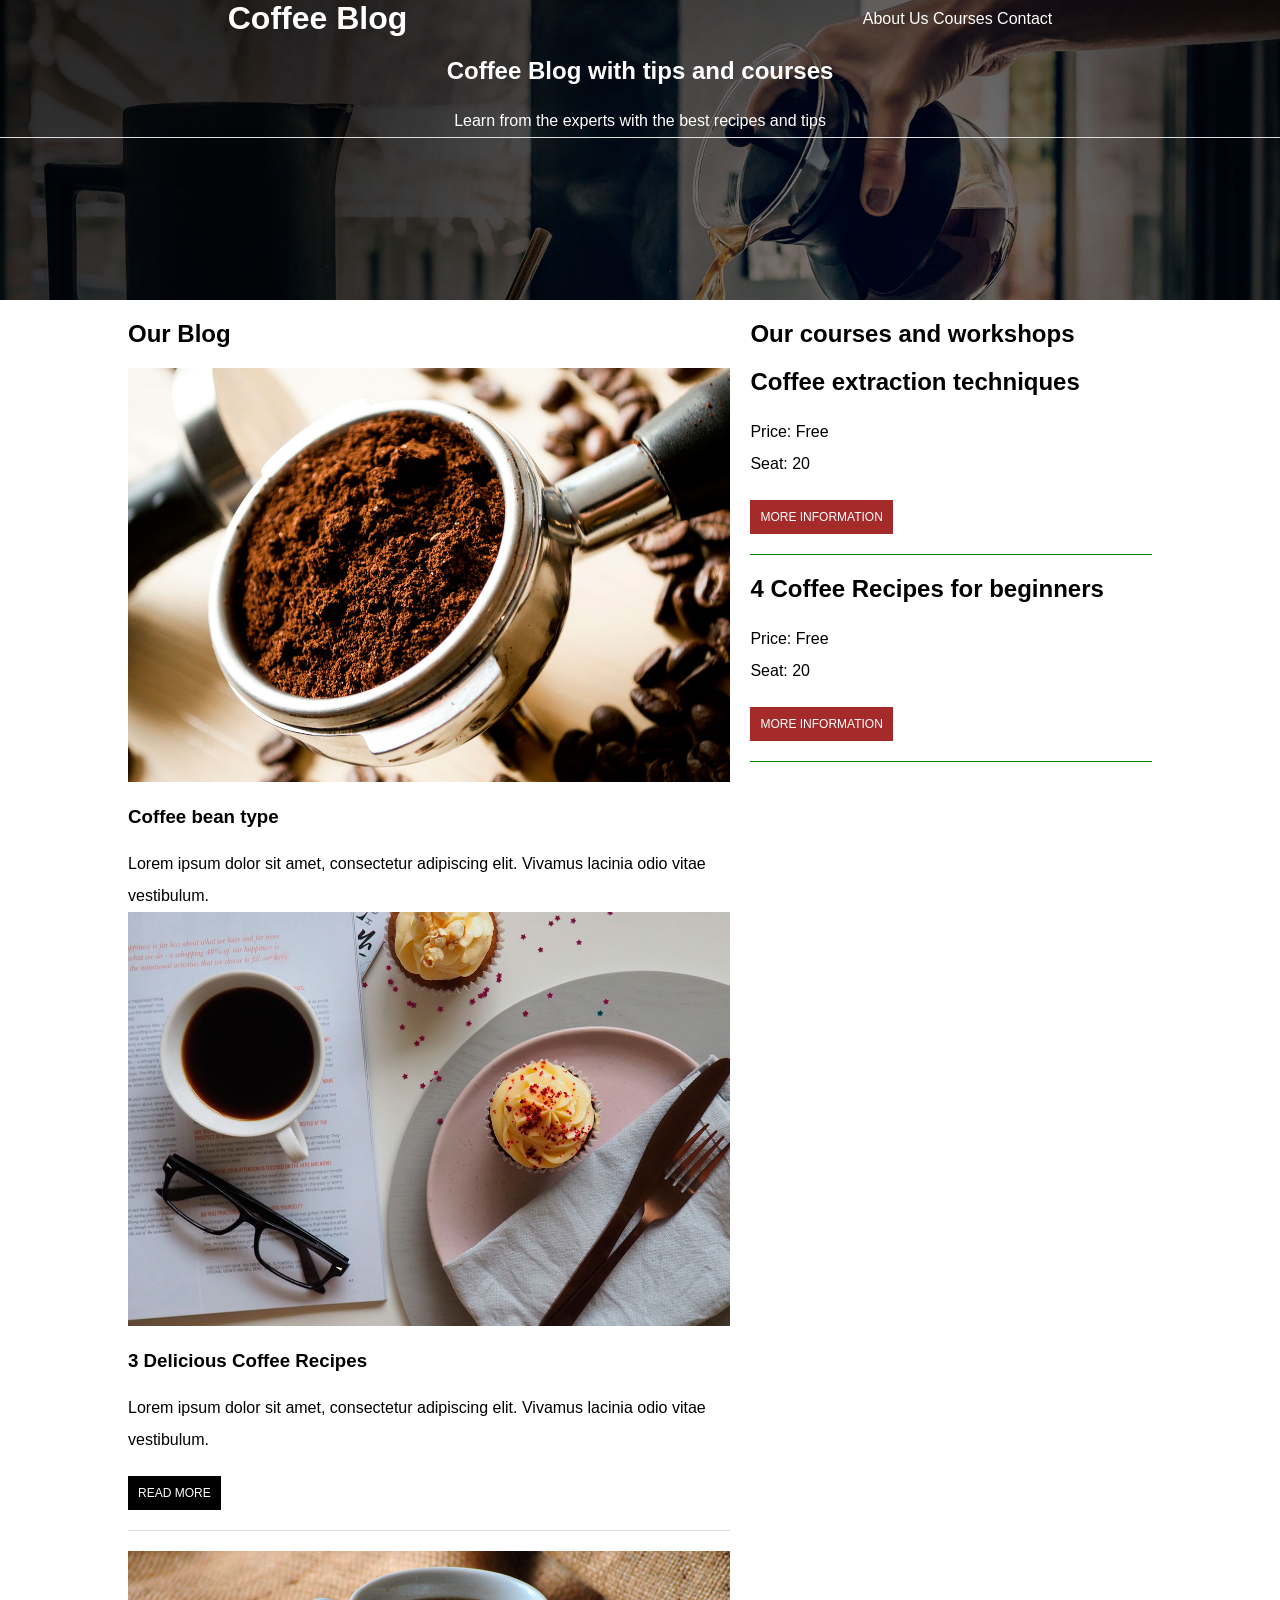
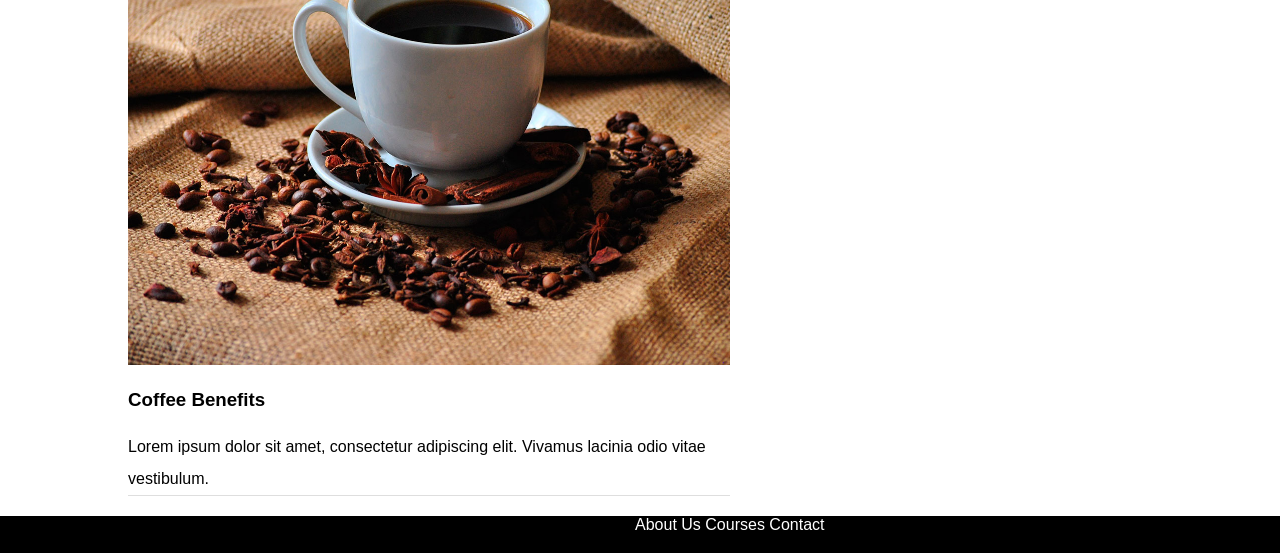
==== index.html @ 6bd8274f "Flexbox addition" ====
<!DOCTYPE html>
<html lang="en">
<head>
    <meta charset="UTF-8">
    <meta name="viewport" content="width=device-width, initial-scale=1.0">
    <title>Document</title>
    <link rel="stylesheet" href="mystyle.css">
</head>
<body>
      <header class="main-header">
        <div class="navigation-bar">
          

       
          <h1>Coffee Blog</h1>
        <nav class="menu">
            <a href="#">About Us</a>
            <a href="#">Courses</a>
            <a href="#">Contact</a>
        </nav>
        </div>
        <div class="blog-item">
          <h2>Coffee Blog with tips and courses</h2>
          <p>Learn from the experts with the best recipes and tips</p>
      </header>
      <main class="container main-flex"> 
       <section class="blog-container">
          <h2>Our Blog</h2>

             <img src="./img/blog1.jpg" alt="coffee">
            <h3>Coffee bean type</h3>
            <p>Lorem ipsum dolor sit amet, consectetur adipiscing elit. Vivamus lacinia odio vitae vestibulum. </p> 
        </div>
       <div class="blog-item">
            <img src="./img/blog2.jpg" alt="coffee">
            <h3>3 Delicious Coffee Recipes</H3>
                
                <p>Lorem ipsum dolor sit amet, consectetur adipiscing elit. Vivamus lacinia odio vitae vestibulum. </p> 
            <a href="#" class="btn btn-black">Read more</a>
    
        </div>
               <div class="blog-item">
            <img src="./img/blog3.jpg" alt="coffee">
            <h3>Coffee Benefits</h3>
            <p>Lorem ipsum dolor sit amet, consectetur adipiscing elit. Vivamus lacinia odio vitae vestibulum. </p>
        </div>
        </section>
        <section class="courses-container">
                    <h2> Our courses and workshops</h2> 
           <div class="courses-item"> <h2>Coffee extraction techniques</h2>
            <p>Price: Free</p>
               <P> Seat: 20                             </p>
            <a href="#" class="btn btn-brown">MORE INFORMATION</a>
        </div>
            <div class="courses-item">
            <h2>4 Coffee Recipes for beginners</h2>
            <p>Price: Free</p>
               <P> Seat: 20                             </p>
            <a href="#" class="btn btn-brown">MORE INFORMATION</a>
        </div>
       </section>
        <div>
      </main>
      <footer class="main-footer">
         <h1>Coffee Blog</h1>
        <nav class="menu">
            <a href="#">About Us</a>
            <a href="#">Courses</a>
            <a href="#">Contact</a>

      </footer>
</body>
</html>
---- mystyle.css ----
/*global*/
*{
     margin:0;
     padding:0;
}
body {
    font-family: Arial, sans-serif;
}
p{
    line-height: 2;
}
   h2,h3{
        margin-top: 20px;
        margin-bottom: 20px;
    }
    img{
        max-width: 100%;
    }
    a{
        text-decoration: none;
        color: white;
    }
    /*utilities*/
    .container{
        width: 80%;
        margin-left:auto;
        margin-right:auto
    }
    .btn{
        display:inline-block;
      
        color:white;
        text-decoration:none;
        margin-bottom: 20px;
        margin-top: 20px;
        text-transform: uppercase;
        font-size:12px;
        padding: 10px;
    }
    .btn-black{
     
        background-color: black;
      
           }
    .btn-brown{
        background-color: brown;
        
    }
/*header*/
.main-header{
 
  background-image:url(./img/banner.jpg); 
  background-size: cover;
  height:300px;
  color:white;
    text-align:center;

}
/*MOREINFORMATION BUTTON*/
.btn-moreinfo{
    display:inline-block;
    background-color: brown;
    color:white;
    text-decoration:none;
    margin-bottom: 20px;
    margin-top: 20px;
    text-transform: uppercase;
    font-size:12px;
    padding: 10px;
       }
       .navigation-bar{
        display:flex;
        flex-direction: row;
        justify-content: space-around;
        align-items: center;
       }
    .menu a{
        margin: right 20px;
    }
    .menu a:hover{
        color: brown;
    }
.main-flex{
    display: flex;
    flex-direction: row;
    justify-content: center;
       
}
.blog-container{
   width:60%;
   margin-right: 20px;
}
.courses-container{
    width: 40%;
}
.main-footer{
    display: flex;
    flex-direction: row;
    justify-content: center;
       background-color: black;
       text color: white;
}
.blog-container{
   width:60%;
   margin-right: 20px;
}
.courses-container{
    width: 40%;
}
.blog-item{
    border-bottom:1px solid #dedede;
    margin-bottom: 20px;
}
.courses-item{
border-bottom:1px solid green;
margin-bottom: 20px;
}
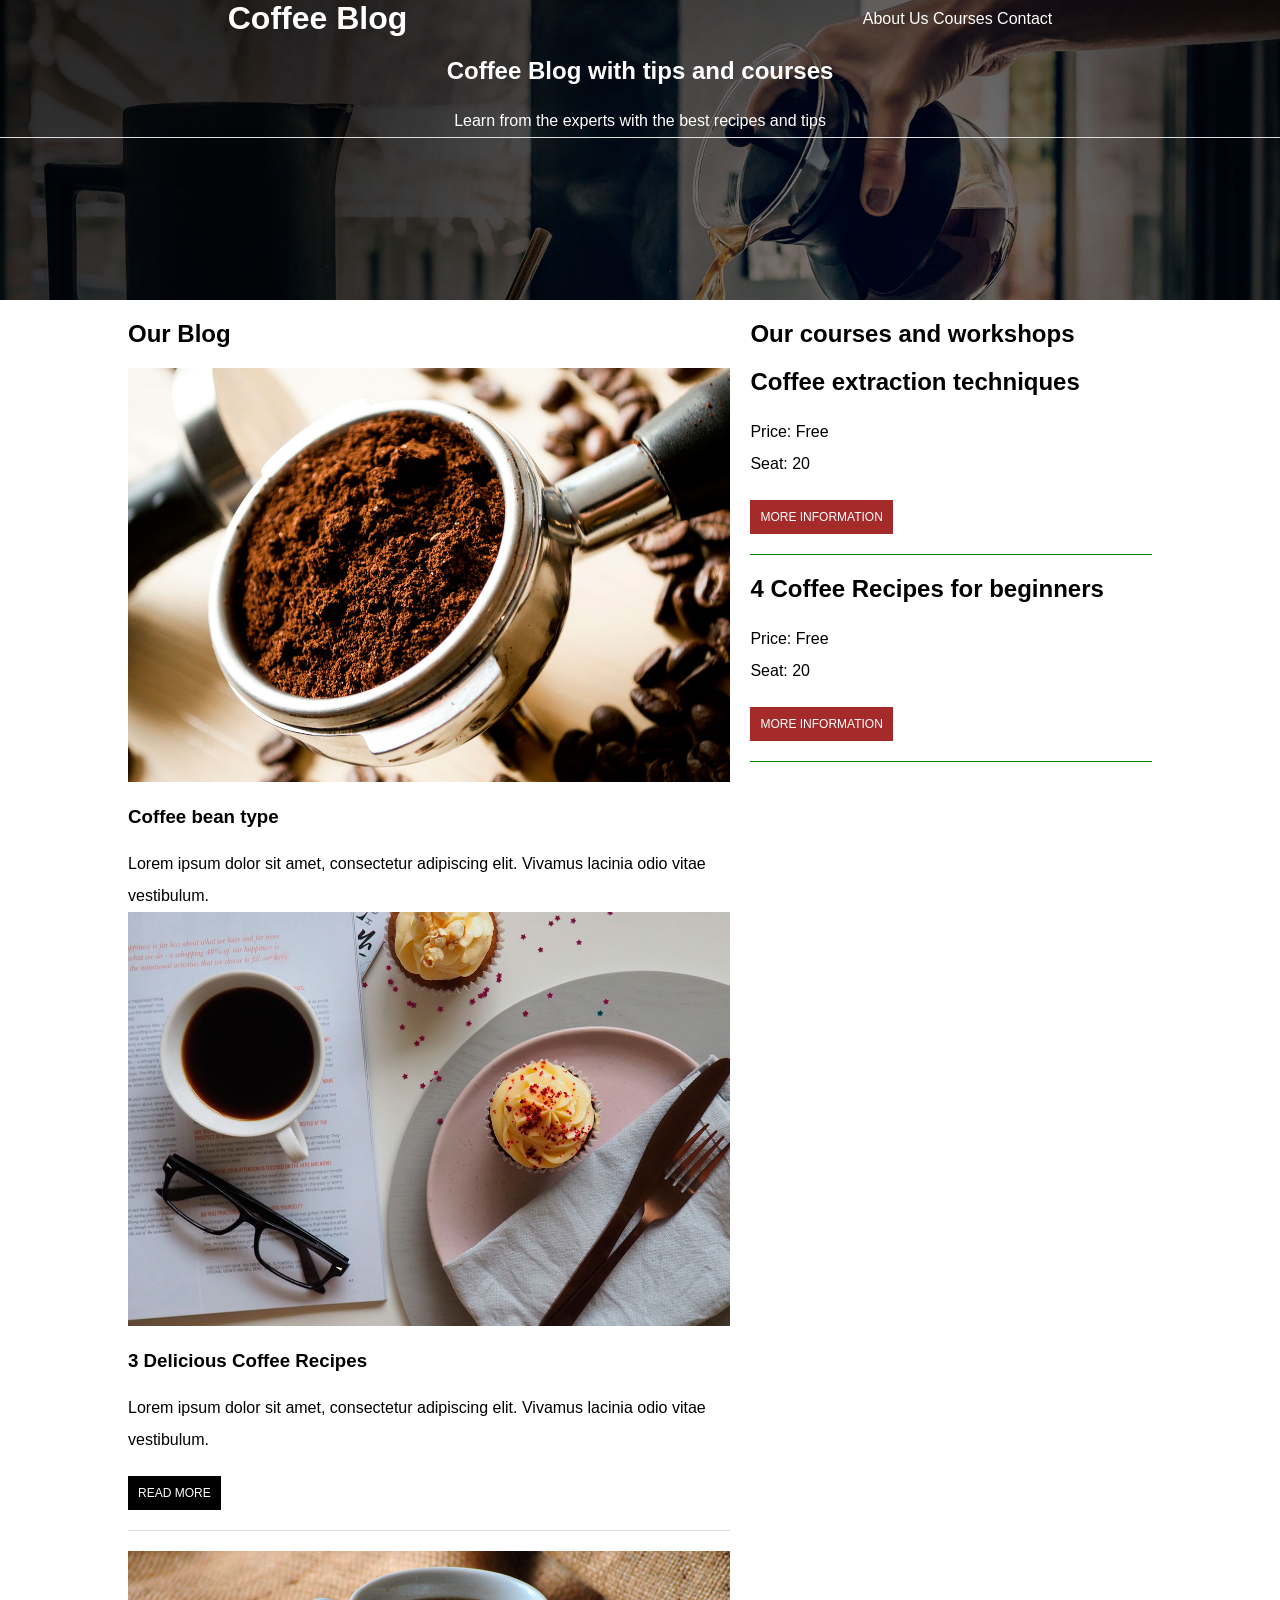
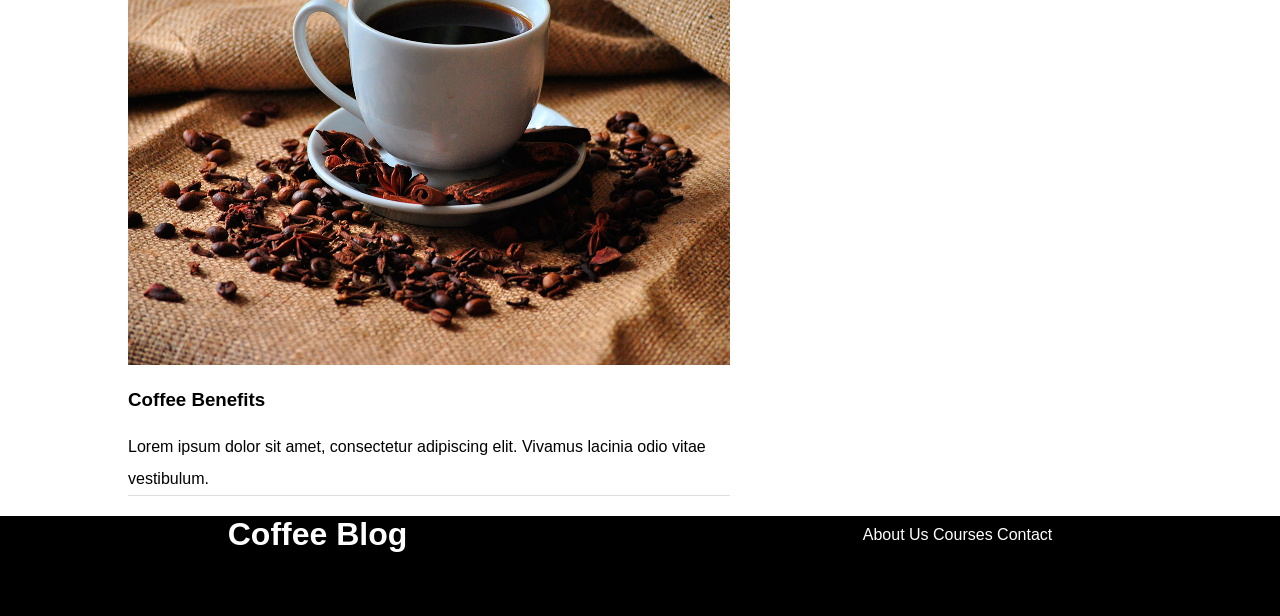
==== commit 2c35711b: "Add files via upload Adding About" ====
--- a/index.html
+++ b/index.html
@@ -1,73 +1,73 @@
-<!DOCTYPE html>
-<html lang="en">
-<head>
-    <meta charset="UTF-8">
-    <meta name="viewport" content="width=device-width, initial-scale=1.0">
-    <title>Document</title>
-    <link rel="stylesheet" href="mystyle.css">
-</head>
-<body>
-      <header class="main-header">
-        <div class="navigation-bar">
-          
-
-       
-          <h1>Coffee Blog</h1>
-        <nav class="menu">
-            <a href="#">About Us</a>
-            <a href="#">Courses</a>
-            <a href="#">Contact</a>
-        </nav>
-        </div>
-        <div class="blog-item">
-          <h2>Coffee Blog with tips and courses</h2>
-          <p>Learn from the experts with the best recipes and tips</p>
-      </header>
-      <main class="container main-flex"> 
-       <section class="blog-container">
-          <h2>Our Blog</h2>
-
-             <img src="./img/blog1.jpg" alt="coffee">
-            <h3>Coffee bean type</h3>
-            <p>Lorem ipsum dolor sit amet, consectetur adipiscing elit. Vivamus lacinia odio vitae vestibulum. </p> 
-        </div>
-       <div class="blog-item">
-            <img src="./img/blog2.jpg" alt="coffee">
-            <h3>3 Delicious Coffee Recipes</H3>
-                
-                <p>Lorem ipsum dolor sit amet, consectetur adipiscing elit. Vivamus lacinia odio vitae vestibulum. </p> 
-            <a href="#" class="btn btn-black">Read more</a>
-    
-        </div>
-               <div class="blog-item">
-            <img src="./img/blog3.jpg" alt="coffee">
-            <h3>Coffee Benefits</h3>
-            <p>Lorem ipsum dolor sit amet, consectetur adipiscing elit. Vivamus lacinia odio vitae vestibulum. </p>
-        </div>
-        </section>
-        <section class="courses-container">
-                    <h2> Our courses and workshops</h2> 
-           <div class="courses-item"> <h2>Coffee extraction techniques</h2>
-            <p>Price: Free</p>
-               <P> Seat: 20                             </p>
-            <a href="#" class="btn btn-brown">MORE INFORMATION</a>
-        </div>
-            <div class="courses-item">
-            <h2>4 Coffee Recipes for beginners</h2>
-            <p>Price: Free</p>
-               <P> Seat: 20                             </p>
-            <a href="#" class="btn btn-brown">MORE INFORMATION</a>
-        </div>
-       </section>
-        <div>
-      </main>
-      <footer class="main-footer">
-         <h1>Coffee Blog</h1>
-        <nav class="menu">
-            <a href="#">About Us</a>
-            <a href="#">Courses</a>
-            <a href="#">Contact</a>
-
-      </footer>
-</body>
+<!DOCTYPE html>
+<html lang="en">
+<head>
+    <meta charset="UTF-8">
+    <meta name="viewport" content="width=device-width, initial-scale=1.0">
+    <title>Document</title>
+    <link rel="stylesheet" href="mystyle.css">
+</head>
+<body>
+      <header class="main-header">
+        <div class="navigation-bar">
+              
+          <h1>Coffee Blog</h1>
+        <nav class="menu">
+            <a href="./about.html">About Us</a>
+            <a href="#">Courses</a>
+            <a href="./contact.html">Contact</a>
+        </nav>
+        </div>
+        <div class="blog-item">
+          <h2>Coffee Blog with tips and courses</h2>
+          <p>Learn from the experts with the best recipes and tips</p>
+      </header>
+      <main class="container main-flex"> 
+       <section class="blog-container">
+          <h2>Our Blog</h2>
+
+             <img src="./img/blog1.jpg" alt="coffee">
+            <h3>Coffee bean type</h3>
+            <p>Lorem ipsum dolor sit amet, consectetur adipiscing elit. Vivamus lacinia odio vitae vestibulum. </p> 
+        </div>
+       <div class="blog-item">
+            <img src="./img/blog2.jpg" alt="coffee">
+            <h3>3 Delicious Coffee Recipes</H3>
+                
+                <p>Lorem ipsum dolor sit amet, consectetur adipiscing elit. Vivamus lacinia odio vitae vestibulum. </p> 
+            <a href="#" class="btn btn-black">Read more</a>
+    
+        </div>
+               <div class="blog-item">
+            <img src="./img/blog3.jpg" alt="coffee">
+            <h3>Coffee Benefits</h3>
+            <p>Lorem ipsum dolor sit amet, consectetur adipiscing elit. Vivamus lacinia odio vitae vestibulum. </p>
+        </div>
+        </section>
+        <section class="courses-container">
+                    <h2> Our courses and workshops</h2> 
+           <div class="courses-item"> <h2>Coffee extraction techniques</h2>
+            <p>Price: Free</p>
+               <P> Seat: 20                             </p>
+            <a href="#" class="btn btn-brown">MORE INFORMATION</a>
+        </div>
+            <div class="courses-item">
+            <h2>4 Coffee Recipes for beginners</h2>
+            <p>Price: Free</p>
+               <P> Seat: 20                             </p>
+            <a href="#" class="btn btn-brown">MORE INFORMATION</a>
+        </div>
+       </section>
+        <div>
+      </main>
+      <footer class="main-footer">
+        <div class="navigation-bar">
+         <h1>Coffee Blog</h1>
+
+        <nav class="menu">
+            <a href="./about.html">About Us</a>
+            <a href="#">Courses</a>
+            <a href="./contact.html">Contact</a>
+</div>
+      </footer>
+</body>
 </html>
--- a/mystyle.css
+++ b/mystyle.css
@@ -1,117 +1,136 @@
-/*global*/
-*{
-     margin:0;
-     padding:0;
-}
-body {
-    font-family: Arial, sans-serif;
-}
-p{
-    line-height: 2;
-}
-   h2,h3{
-        margin-top: 20px;
-        margin-bottom: 20px;
-    }
-    img{
-        max-width: 100%;
-    }
-    a{
-        text-decoration: none;
-        color: white;
-    }
-    /*utilities*/
-    .container{
-        width: 80%;
-        margin-left:auto;
-        margin-right:auto
-    }
-    .btn{
-        display:inline-block;
-      
-        color:white;
-        text-decoration:none;
-        margin-bottom: 20px;
-        margin-top: 20px;
-        text-transform: uppercase;
-        font-size:12px;
-        padding: 10px;
-    }
-    .btn-black{
-     
-        background-color: black;
-      
-           }
-    .btn-brown{
-        background-color: brown;
-        
-    }
-/*header*/
-.main-header{
- 
-  background-image:url(./img/banner.jpg); 
-  background-size: cover;
-  height:300px;
-  color:white;
-    text-align:center;
-
-}
-/*MOREINFORMATION BUTTON*/
-.btn-moreinfo{
-    display:inline-block;
-    background-color: brown;
-    color:white;
-    text-decoration:none;
-    margin-bottom: 20px;
-    margin-top: 20px;
-    text-transform: uppercase;
-    font-size:12px;
-    padding: 10px;
-       }
-       .navigation-bar{
-        display:flex;
-        flex-direction: row;
-        justify-content: space-around;
-        align-items: center;
-       }
-    .menu a{
-        margin: right 20px;
-    }
-    .menu a:hover{
-        color: brown;
-    }
-.main-flex{
-    display: flex;
-    flex-direction: row;
-    justify-content: center;
-       
-}
-.blog-container{
-   width:60%;
-   margin-right: 20px;
-}
-.courses-container{
-    width: 40%;
-}
-.main-footer{
-    display: flex;
-    flex-direction: row;
-    justify-content: center;
-       background-color: black;
-       text color: white;
-}
-.blog-container{
-   width:60%;
-   margin-right: 20px;
-}
-.courses-container{
-    width: 40%;
-}
-.blog-item{
-    border-bottom:1px solid #dedede;
-    margin-bottom: 20px;
-}
-.courses-item{
-border-bottom:1px solid green;
-margin-bottom: 20px;
-}+/*global*/
+*{
+     margin:0;
+     padding:0;
+}
+body {
+    font-family: Arial, sans-serif;
+}
+p{
+    line-height: 2;
+}
+   h2,h3{
+        margin-top: 20px;
+        margin-bottom: 20px;
+    }
+    img{
+        max-width: 100%;
+    }
+    a{
+        text-decoration: none;
+        color: white;
+    }
+    /*utilities*/
+    .container{
+        width: 80%;
+        margin-left:auto;
+        margin-right:auto
+    }
+    .btn{
+        display:inline-block;
+      
+        color:white;
+        text-decoration:none;
+        margin-bottom: 20px;
+        margin-top: 20px;
+        text-transform: uppercase;
+        font-size:12px;
+        padding: 10px;
+    }
+    .btn-black{
+     
+        background-color: black;
+      
+           }
+    .btn-brown{
+        background-color: brown;
+        
+    }
+/*header*/
+.main-header{
+ 
+  background-image:url(./img/banner.jpg); 
+  background-size: cover;
+  height:300px;
+  color:white;
+    text-align:center;
+
+}
+/*MOREINFORMATION BUTTON*/
+.btn-moreinfo{
+    display:inline-block;
+    background-color: brown;
+    color:white;
+    text-decoration:none;
+    margin-bottom: 20px;
+    margin-top: 20px;
+    text-transform: uppercase;
+    font-size:12px;
+    padding: 10px;
+       }
+       .navigation-bar{
+        display:flex;
+        flex-direction: row;
+        justify-content: space-around;
+        align-items: center;
+       }
+    .menu a{
+        margin: right 20px;
+    }
+    .menu a:hover{
+        color: brown;
+    }
+.main-flex{
+    display: flex;
+    flex-direction: row;
+    justify-content: center;
+       
+}
+.blog-container{
+   width:60%;
+   margin-right: 20px;
+}
+.courses-container{
+    width: 40%;
+}
+.main-footer{
+   
+       background-color: black;
+       color: white;
+        background-size: cover;
+  height:100px;
+  color:white;
+    text-align:center;
+}
+.blog-container{
+   width:60%;
+   margin-right: 20px;
+}
+.courses-container{
+    width: 40%;
+}
+.blog-item{
+    border-bottom:1px solid #dedede;
+    margin-bottom: 20px;
+}
+.courses-item{
+border-bottom:1px solid green;
+margin-bottom: 20px;
+}
+.about-container{
+    text-align: center;
+  
+}
+.about-flex{
+    display: flex;
+    gap:10px;
+    flex-direction: row;
+justify-content: space-evenly;
+
+}
+ .flex-container-row-evenly{
+    display: flex;
+    gap:5px
+    flex-direction: row;
+    justify-content: space-evenly;
+    
